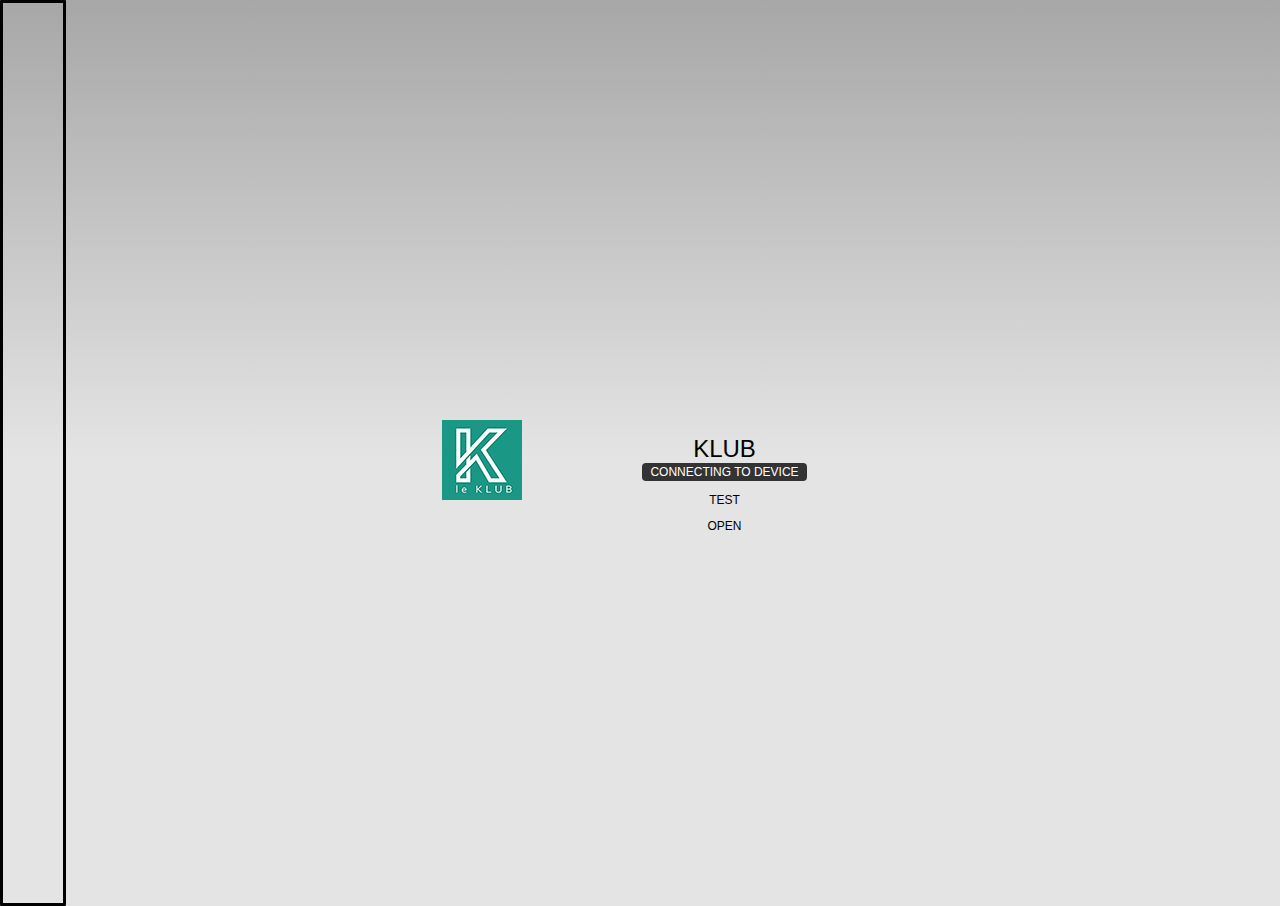
==== www/index.html @ 54ad3169 "initial commit" ====
<!DOCTYPE html>
<!--
    Copyright (c) 2012-2016 Adobe Systems Incorporated. All rights reserved.

    Licensed to the Apache Software Foundation (ASF) under one
    or more contributor license agreements.  See the NOTICE file
    distributed with this work for additional information
    regarding copyright ownership.  The ASF licenses this file
    to you under the Apache License, Version 2.0 (the
    "License"); you may not use this file except in compliance
    with the License.  You may obtain a copy of the License at

    http://www.apache.org/licenses/LICENSE-2.0

    Unless required by applicable law or agreed to in writing,
    software distributed under the License is distributed on an
    "AS IS" BASIS, WITHOUT WARRANTIES OR CONDITIONS OF ANY
     KIND, either express or implied.  See the License for the
    specific language governing permissions and limitations
    under the License.
-->
<html>

<head>
    <meta charset="utf-8" />
    <meta name="format-detection" content="telephone=no" />
    <meta name="msapplication-tap-highlight" content="no" />
    <meta name="viewport" content="user-scalable=no, initial-scale=1, maximum-scale=1, minimum-scale=1, width=device-width" />
    <!-- This is a wide open CSP declaration. To lock this down for production, see below. -->
    <meta http-equiv="Content-Security-Policy" content="default-src * 'unsafe-inline'; style-src 'self' 'unsafe-inline'; media-src *" />
    <!-- Good default declaration:
    * gap: is required only on iOS (when using UIWebView) and is needed for JS->native communication
    * https://ssl.gstatic.com is required only on Android and is needed for TalkBack to function properly
    * Disables use of eval() and inline scripts in order to mitigate risk of XSS vulnerabilities. To change this:
        * Enable inline JS: add 'unsafe-inline' to default-src
        * Enable eval(): add 'unsafe-eval' to default-src
    * Create your own at http://cspisawesome.com
    -->
    <!-- <meta http-equiv="Content-Security-Policy" content="default-src 'self' data: gap: 'unsafe-inline' https://ssl.gstatic.com; style-src 'self' 'unsafe-inline'; media-src *" /> -->

    <link rel="stylesheet" type="text/css" href="css/index.css" />
    <title>Hello World</title>
</head>

<body>
  <div id="mySidenav" class="sidenav">
    <a href="javascript:void(0)" class="closebtn" onclick="closeNav()">&times;</a>
    <a href="#">About</a>
    <a href="#">Services</a>
    <a href="#">Clients</a>
    <a href="#">Contact</a>
  </div>
  <div class="gesteDect" onswiperight="alert('test');">

  </div>
    <div class="app">
        <h1>Klub</h1>
        <div id="deviceready" class="blink">
            <p class="event listening">Connecting to Device</p>
            <p class="event received">Device is Ready</p>
        </div>
        <p id="geste">test</p>

        <!-- Use any element to open the sidenav -->
        <span onclick="openNav()">open</span>
    </div>
    <script type="text/javascript" src="cordova.js"></script>
    <script type="text/javascript" src="js/index.js"></script>
    <script type="text/javascript" src="js/Tocca.min.js"></script>
    <script type="text/javascript">
        app.initialize();
    </script>
</body>

</html>
---- www/css/index.css ----
/*
 * Licensed to the Apache Software Foundation (ASF) under one
 * or more contributor license agreements.  See the NOTICE file
 * distributed with this work for additional information
 * regarding copyright ownership.  The ASF licenses this file
 * to you under the Apache License, Version 2.0 (the
 * "License"); you may not use this file except in compliance
 * with the License.  You may obtain a copy of the License at
 *
 * http://www.apache.org/licenses/LICENSE-2.0
 *
 * Unless required by applicable law or agreed to in writing,
 * software distributed under the License is distributed on an
 * "AS IS" BASIS, WITHOUT WARRANTIES OR CONDITIONS OF ANY
 * KIND, either express or implied.  See the License for the
 * specific language governing permissions and limitations
 * under the License.
 */
* {
    -webkit-tap-highlight-color: rgba(0,0,0,0); /* make transparent link selection, adjust last value opacity 0 to 1.0 */
}

body {
    -webkit-touch-callout: none;                /* prevent callout to copy image, etc when tap to hold */
    -webkit-text-size-adjust: none;             /* prevent webkit from resizing text to fit */
    -webkit-user-select: none;                  /* prevent copy paste, to allow, change 'none' to 'text' */
    background-color:#E4E4E4;
    background-image:linear-gradient(top, #A7A7A7 0%, #E4E4E4 51%);
    background-image:-webkit-linear-gradient(top, #A7A7A7 0%, #E4E4E4 51%);
    background-image:-ms-linear-gradient(top, #A7A7A7 0%, #E4E4E4 51%);
    background-image:-webkit-gradient(
        linear,
        left top,
        left bottom,
        color-stop(0, #A7A7A7),
        color-stop(0.51, #E4E4E4)
    );
    background-attachment:fixed;
    font-family:'HelveticaNeue-Light', 'HelveticaNeue', Helvetica, Arial, sans-serif;
    font-size:12px;
    height:100%;
    margin:0px;
    padding:0px;
    text-transform:uppercase;
    width:100%;
}

/* Portrait layout (default) */
.app {
    background:url(../img/logo.png) no-repeat center top; /* 170px x 200px */
    position:absolute;             /* position in the center of the screen */
    left:50%;
    top:50%;
    height:50px;                   /* text area height */
    width:225px;                   /* text area width */
    text-align:center;
    padding:180px 0px 0px 0px;     /* image height is 200px (bottom 20px are overlapped with text) */
    margin:-115px 0px 0px -112px;  /* offset vertical: half of image height and text area height */
                                   /* offset horizontal: half of text area width */
}

/* Landscape layout (with min-width) */
@media screen and (min-aspect-ratio: 1/1) and (min-width:400px) {
    .app {
        background-position:left center;
        padding:75px 0px 75px 170px;  /* padding-top + padding-bottom + text area = image height */
        margin:-90px 0px 0px -198px;  /* offset vertical: half of image height */
                                      /* offset horizontal: half of image width and text area width */
    }
}

h1 {
    font-size:24px;
    font-weight:normal;
    margin:0px;
    overflow:visible;
    padding:0px;
    text-align:center;
}

.event {
    border-radius:4px;
    -webkit-border-radius:4px;
    color:#FFFFFF;
    font-size:12px;
    margin:0px 30px;
    padding:2px 0px;
}

.event.listening {
    background-color:#333333;
    display:block;
}

.event.received {
    background-color:#4B946A;
    display:none;
}

@keyframes fade {
    from { opacity: 1.0; }
    50% { opacity: 0.4; }
    to { opacity: 1.0; }
}

@-webkit-keyframes fade {
    from { opacity: 1.0; }
    50% { opacity: 0.4; }
    to { opacity: 1.0; }
}

.blink {
    animation:fade 3000ms infinite;
    -webkit-animation:fade 3000ms infinite;
}

/* The side navigation menu */
.sidenav {
  height: 100%; /* 100% Full-height */
  width: 0; /* 0 width - change this with JavaScript */
  position: fixed; /* Stay in place */
  z-index: 1; /* Stay on top */
  top: 0; /* Stay at the top */
  left: 0;
  background-color: #111; /* Black*/
  overflow-x: hidden; /* Disable horizontal scroll */
  padding-top: 60px; /* Place content 60px from the top */
  transition: 0.5s; /* 0.5 second transition effect to slide in the sidenav */
}

/* The navigation menu links */
.sidenav a {
  padding: 8px 8px 8px 32px;
  text-decoration: none;
  font-size: 25px;
  color: #818181;
  display: block;
  transition: 0.3s;
}

/* When you mouse over the navigation links, change their color */
.sidenav a:hover {
  color: #f1f1f1;
}

/* Position and style the close button (top right corner) */
.sidenav .closebtn {
  position: absolute;
  top: 0;
  right: 25px;
  font-size: 36px;
  margin-left: 50px;
}

/* Style page content - use this if you want to push the page content to the right when you open the side navigation */
#main {
  transition: margin-left .5s;
  padding: 20px;
}

/* On smaller screens, where height is less than 450px, change the style of the sidenav (less padding and a smaller font size) */
@media screen and (max-height: 450px) {
  .sidenav {padding-top: 15px;}
  .sidenav a {font-size: 18px;}
}

.gesteDect{
  position: absolute;
  border-radius: 1px;
  border-color: black;
  border-style: solid;
  width: 60px;
  height: 100%;
}
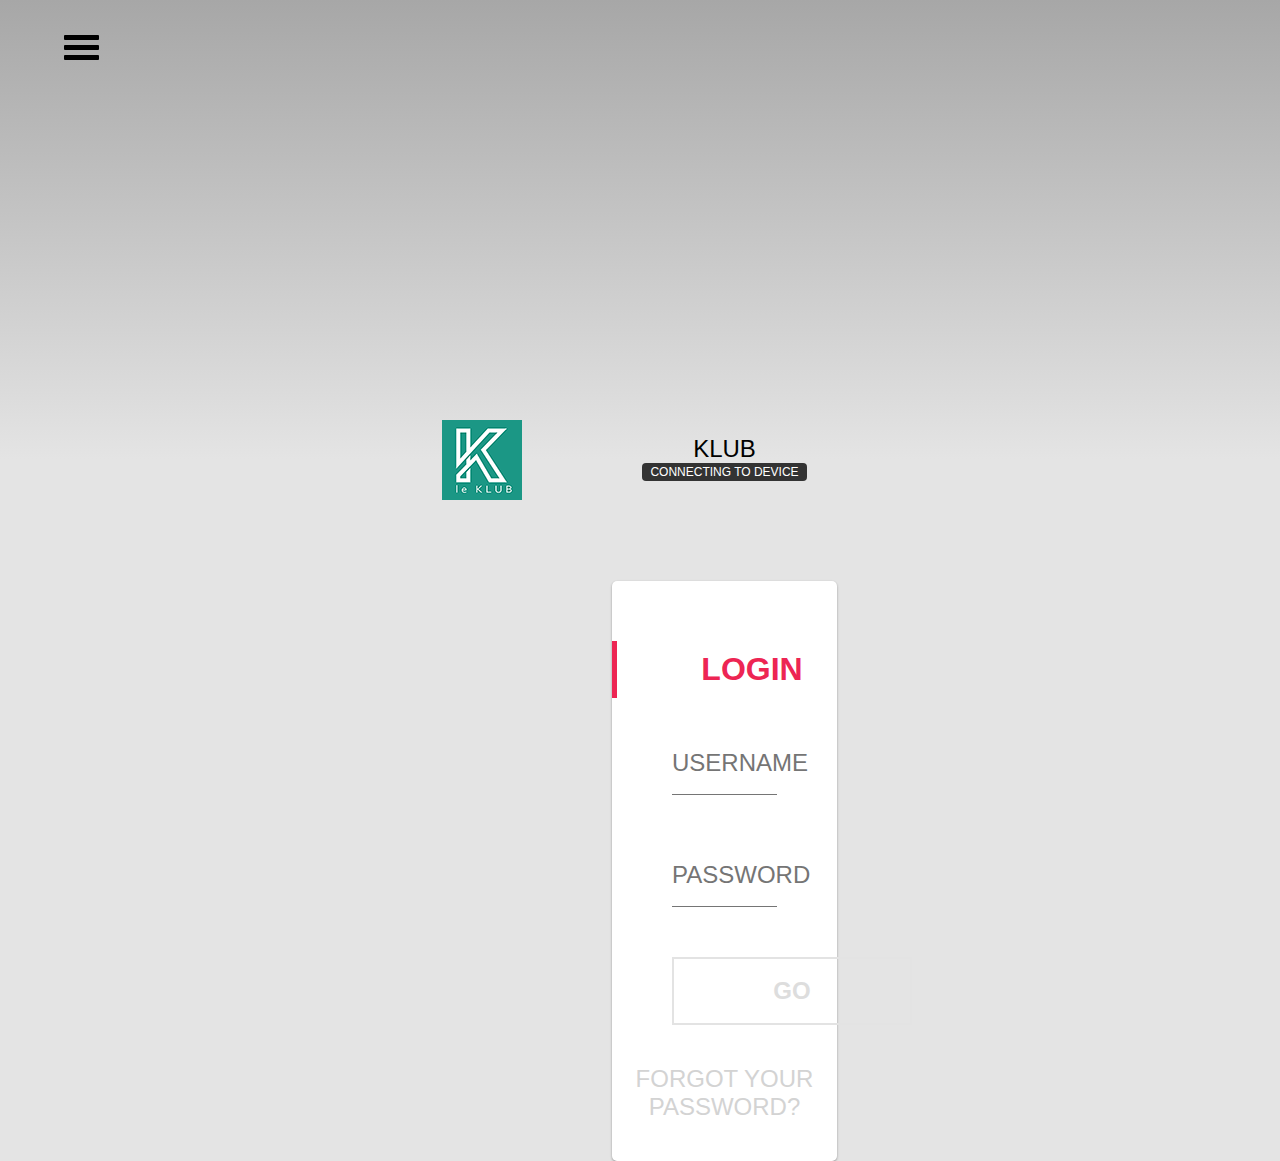
==== commit 3f684cbe: "adding login and qr[generation]" ====
--- a/www/index.html
+++ b/www/index.html
@@ -39,34 +39,60 @@
     <!-- <meta http-equiv="Content-Security-Policy" content="default-src 'self' data: gap: 'unsafe-inline' https://ssl.gstatic.com; style-src 'self' 'unsafe-inline'; media-src *" /> -->
 
     <link rel="stylesheet" type="text/css" href="css/index.css" />
+    <link rel="stylesheet" type="text/css" href="css/form.css" />
     <title>Hello World</title>
 </head>
 
 <body>
+
+
   <div id="mySidenav" class="sidenav">
     <a href="javascript:void(0)" class="closebtn" onclick="closeNav()">&times;</a>
     <a href="#">About</a>
-    <a href="#">Services</a>
+    <a href="#" onclick="openLoginForm()">connexion</a>
     <a href="#">Clients</a>
     <a href="#">Contact</a>
   </div>
-  <div class="gesteDect" onswiperight="alert('test');">
 
   </div>
+  <a id="nav-toggle" href="#" onclick="openNav();"><span></span></a>
     <div class="app">
         <h1>Klub</h1>
         <div id="deviceready" class="blink">
             <p class="event listening">Connecting to Device</p>
             <p class="event received">Device is Ready</p>
         </div>
-        <p id="geste">test</p>
+        <div class="container">
 
         <!-- Use any element to open the sidenav -->
-        <span onclick="openNav()">open</span>
-    </div>
+      </div>
+      <div id="mySidenav" class="sidenav">
+        <a href="javascript:void(0)" class="closebtn" onclick="closeNav()">&times;</a>
+        <a href="#">Connexion</a>
+        <a href="#">Info</a>
+      </div>
+      <div class="card">
+        <h1 class="title">Login</h1>
+        <form>
+          <div class="input-container">
+            <input type="#{type}" id="#{label}" required="required"/>
+            <label for="#{label}">Username</label>
+            <div class="bar"></div>
+          </div>
+          <div class="input-container">
+            <input type="#{type}" id="#{label}" required="required"/>
+            <label for="#{label}">Password</label>
+            <div class="bar"></div>
+          </div>
+          <div class="button-container">
+            <button><span>Go</span></button>
+          </div>
+          <div class="footer"><a href="#">Forgot your password?</a></div>
+        </form>
+      </div>
+      <script src="https://code.jquery.com/jquery-3.4.1.slim.js"></script>
     <script type="text/javascript" src="cordova.js"></script>
     <script type="text/javascript" src="js/index.js"></script>
-    <script type="text/javascript" src="js/Tocca.min.js"></script>
     <script type="text/javascript">
         app.initialize();
     </script>
--- a/www/css/index.css
+++ b/www/css/index.css
@@ -153,7 +153,7 @@
 }
 
 /* Style page content - use this if you want to push the page content to the right when you open the side navigation */
-#main {
+#app {
   transition: margin-left .5s;
   padding: 20px;
 }
@@ -164,11 +164,24 @@
   .sidenav a {font-size: 18px;}
 }
 
-.gesteDect{
+
+#nav-toggle span { position: relative; left: 5%; top: 5%; }
+
+#nav-toggle span, 
+#nav-toggle span:before,
+#nav-toggle span:after {
+  cursor: pointer;
+  border-radius: 1px;
+  height: 5px;
+  width: 35px;
+  background: Black;
   position: absolute;
-  border-radius: 1px;
-  border-color: black;
-  border-style: solid;
-  width: 60px;
-  height: 100%;
+  display: block;
+  content: '';
 }
+#nav-toggle span:before {
+  top: -10px;
+}
+#nav-toggle span:after {
+  bottom: -10px; 
+}
--- a/www/css/form.css
+++ b/www/css/form.css
@@ -0,0 +1,416 @@
+/* Pen Title */
+.pen-title {
+  padding: 50px 0;
+  text-align: center;
+  letter-spacing: 2px;
+}
+.pen-title h1 {
+  margin: 0 0 20px;
+  font-size: 48px;
+  font-weight: 300;
+}
+.pen-title span {
+  font-size: 12px;
+}
+.pen-title span .fa {
+  color: #ed2553;
+}
+.pen-title span a {
+  color: #ed2553;
+  font-weight: 600;
+  text-decoration: none;
+}
+
+/* Rerun */
+.rerun {
+  margin: 0 0 30px;
+  text-align: center;
+}
+.rerun a {
+  cursor: pointer;
+  display: inline-block;
+  background: #ed2553;
+  border-radius: 3px;
+  box-shadow: 0 1px 3px rgba(0, 0, 0, 0.12), 0 1px 2px rgba(0, 0, 0, 0.24);
+  padding: 10px 20px;
+  color: #ffffff;
+  text-decoration: none;
+  transition: 0.3s ease;
+}
+.rerun a:hover {
+  box-shadow: 0 3px 6px rgba(0, 0, 0, 0.16), 0 3px 6px rgba(0, 0, 0, 0.23);
+}
+
+/* Scroll To Bottom */
+#codepen, #portfolio {
+  position: fixed;
+  bottom: 30px;
+  right: 30px;
+  background: #363636;
+  width: 56px;
+  height: 56px;
+  border-radius: 100%;
+  box-shadow: 0 1px 3px rgba(0, 0, 0, 0.12), 0 1px 2px rgba(0, 0, 0, 0.24);
+  transition: 0.3s ease;
+  color: #ffffff;
+  text-align: center;
+}
+#codepen i, #portfolio i {
+  line-height: 56px;
+}
+#codepen:hover, #portfolio:hover {
+  box-shadow: 0 10px 20px rgba(0, 0, 0, 0.19), 0 6px 6px rgba(0, 0, 0, 0.23);
+}
+
+/* CodePen */
+#portfolio {
+  bottom: 96px;
+  right: 36px;
+  background: #ed2553;
+  width: 44px;
+  height: 44px;
+  -webkit-animation: buttonFadeInUp 1s ease;
+  animation: buttonFadeInUp 1s ease;
+}
+#portfolio i {
+  line-height: 44px;
+}
+
+/* Container */
+.container {
+  position: relative;
+  max-width: 460px;
+  width: 100%;
+  margin: 0 auto 100px;
+}
+.container.active .card:first-child {
+  background: #f2f2f2;
+  margin: 0 15px;
+}
+.container.active .card:nth-child(2) {
+  background: #fafafa;
+  margin: 0 10px;
+}
+.container.active .card.alt {
+  top: 20px;
+  right: 0;
+  width: 100%;
+  min-width: 100%;
+  height: auto;
+  border-radius: 5px;
+  padding: 60px 0 40px;
+  overflow: hidden;
+}
+.container.active .card.alt .toggle {
+  position: absolute;
+  top: 40px;
+  right: -70px;
+  box-shadow: none;
+  -webkit-transform: scale(10);
+  transform: scale(10);
+  transition: -webkit-transform .3s ease;
+  transition: transform .3s ease;
+  transition: transform .3s ease, -webkit-transform .3s ease;
+}
+.container.active .card.alt .toggle:before {
+  content: '';
+}
+.container.active .card.alt .title,
+.container.active .card.alt .input-container,
+.container.active .card.alt .button-container {
+  left: 0;
+  opacity: 1;
+  visibility: visible;
+  transition: .3s ease;
+}
+.container.active .card.alt .title {
+  transition-delay: .3s;
+}
+.container.active .card.alt .input-container {
+  transition-delay: .4s;
+}
+.container.active .card.alt .input-container:nth-child(2) {
+  transition-delay: .5s;
+}
+.container.active .card.alt .input-container:nth-child(3) {
+  transition-delay: .6s;
+}
+.container.active .card.alt .button-container {
+  transition-delay: .7s;
+}
+
+/* Card */
+.card {
+  position: relative;
+  background: #ffffff;
+  border-radius: 5px;
+  padding: 60px 0 40px 0;
+  box-sizing: border-box;
+  box-shadow: 0 1px 3px rgba(0, 0, 0, 0.12), 0 1px 2px rgba(0, 0, 0, 0.24);
+  transition: .3s ease;
+  /* Title */
+  /* Inputs */
+  /* Button */
+  /* Footer */
+  /* Alt Card */
+}
+.card:first-child {
+  background: #fafafa;
+  height: 10px;
+  border-radius: 5px 5px 0 0;
+  margin: 0 10px;
+  padding: 0;
+}
+.card .title {
+  position: relative;
+  z-index: 1;
+  border-left: 5px solid #ed2553;
+  margin: 0 0 35px;
+  padding: 10px 0 10px 50px;
+  color: #ed2553;
+  font-size: 32px;
+  font-weight: 600;
+  text-transform: uppercase;
+}
+.card .input-container {
+  position: relative;
+  margin: 0 60px 50px;
+}
+.card .input-container input {
+  outline: none;
+  z-index: 1;
+  position: relative;
+  background: none;
+  width: 100%;
+  height: 60px;
+  border: 0;
+  color: #212121;
+  font-size: 24px;
+  font-weight: 400;
+}
+.card .input-container input:focus ~ label {
+  color: #9d9d9d;
+  -webkit-transform: translate(-12%, -50%) scale(0.75);
+          transform: translate(-12%, -50%) scale(0.75);
+}
+.card .input-container input:focus ~ .bar:before, .card .input-container input:focus ~ .bar:after {
+  width: 50%;
+}
+.card .input-container input:valid ~ label {
+  color: #9d9d9d;
+  -webkit-transform: translate(-12%, -50%) scale(0.75);
+          transform: translate(-12%, -50%) scale(0.75);
+}
+.card .input-container label {
+  position: absolute;
+  top: 0;
+  left: 0;
+  color: #757575;
+  font-size: 24px;
+  font-weight: 300;
+  line-height: 60px;
+  transition: 0.2s ease;
+}
+.card .input-container .bar {
+  position: absolute;
+  left: 0;
+  bottom: 0;
+  background: #757575;
+  width: 100%;
+  height: 1px;
+}
+.card .input-container .bar:before, .card .input-container .bar:after {
+  content: '';
+  position: absolute;
+  background: #ed2553;
+  width: 0;
+  height: 2px;
+  transition: .2s ease;
+}
+.card .input-container .bar:before {
+  left: 50%;
+}
+.card .input-container .bar:after {
+  right: 50%;
+}
+.card .button-container {
+  margin: 0 60px;
+  text-align: center;
+}
+.card .button-container button {
+  outline: 0;
+  cursor: pointer;
+  position: relative;
+  display: inline-block;
+  background: 0;
+  width: 240px;
+  border: 2px solid #e3e3e3;
+  padding: 20px 0;
+  font-size: 24px;
+  font-weight: 600;
+  line-height: 1;
+  text-transform: uppercase;
+  overflow: hidden;
+  transition: .3s ease;
+}
+.card .button-container button span {
+  position: relative;
+  z-index: 1;
+  color: #ddd;
+  transition: .3s ease;
+}
+.card .button-container button:before {
+  content: '';
+  position: absolute;
+  top: 50%;
+  left: 50%;
+  display: block;
+  background: #ed2553;
+  width: 30px;
+  height: 30px;
+  border-radius: 100%;
+  margin: -15px 0 0 -15px;
+  opacity: 0;
+  transition: .3s ease;
+}
+.card .button-container button:hover, .card .button-container button:active, .card .button-container button:focus {
+  border-color: #ed2553;
+}
+.card .button-container button:hover span, .card .button-container button:active span, .card .button-container button:focus span {
+  color: #ed2553;
+}
+.card .button-container button:active span, .card .button-container button:focus span {
+  color: #ffffff;
+}
+.card .button-container button:active:before, .card .button-container button:focus:before {
+  opacity: 1;
+  -webkit-transform: scale(10);
+  transform: scale(10);
+}
+.card .footer {
+  margin: 40px 0 0;
+  color: #d3d3d3;
+  font-size: 24px;
+  font-weight: 300;
+  text-align: center;
+}
+.card .footer a {
+  color: inherit;
+  text-decoration: none;
+  transition: .3s ease;
+}
+.card .footer a:hover {
+  color: #bababa;
+}
+.card.alt {
+  position: absolute;
+  top: 40px;
+  right: -70px;
+  z-index: 10;
+  width: 140px;
+  height: 140px;
+  background: none;
+  border-radius: 100%;
+  box-shadow: none;
+  padding: 0;
+  transition: .3s ease;
+  /* Toggle */
+  /* Title */
+  /* Input */
+  /* Button */
+}
+.card.alt .toggle {
+  position: relative;
+  background: #ed2553;
+  width: 140px;
+  height: 140px;
+  border-radius: 100%;
+  box-shadow: 0 1px 3px rgba(0, 0, 0, 0.12), 0 1px 2px rgba(0, 0, 0, 0.24);
+  color: #ffffff;
+  font-size: 58px;
+  line-height: 140px;
+  text-align: center;
+  cursor: pointer;
+}
+.card.alt .toggle:before {
+  content: '\f040';
+  display: inline-block;
+  font: normal normal normal 14px/1 FontAwesome;
+  font-size: inherit;
+  text-rendering: auto;
+  -webkit-font-smoothing: antialiased;
+  -moz-osx-font-smoothing: grayscale;
+  -webkit-transform: translate(0, 0);
+          transform: translate(0, 0);
+}
+.card.alt .title,
+.card.alt .input-container,
+.card.alt .button-container {
+  left: 100px;
+  opacity: 0;
+  visibility: hidden;
+}
+.card.alt .title {
+  position: relative;
+  border-color: #ffffff;
+  color: #ffffff;
+}
+.card.alt .title .close {
+  cursor: pointer;
+  position: absolute;
+  top: 0;
+  right: 60px;
+  display: inline;
+  color: #ffffff;
+  font-size: 58px;
+  font-weight: 400;
+}
+.card.alt .title .close:before {
+  content: '\00d7';
+}
+.card.alt .input-container input {
+  color: #ffffff;
+}
+.card.alt .input-container input:focus ~ label {
+  color: #ffffff;
+}
+.card.alt .input-container input:focus ~ .bar:before, .card.alt .input-container input:focus ~ .bar:after {
+  background: #ffffff;
+}
+.card.alt .input-container input:valid ~ label {
+  color: #ffffff;
+}
+.card.alt .input-container label {
+  color: rgba(255, 255, 255, 0.8);
+}
+.card.alt .input-container .bar {
+  background: rgba(255, 255, 255, 0.8);
+}
+.card.alt .button-container button {
+  width: 100%;
+  background: #ffffff;
+  border-color: #ffffff;
+}
+.card.alt .button-container button span {
+  color: #ed2553;
+}
+.card.alt .button-container button:hover {
+  background: rgba(255, 255, 255, 0.9);
+}
+.card.alt .button-container button:active:before, .card.alt .button-container button:focus:before {
+  display: none;
+}
+
+/* Keyframes */
+@-webkit-keyframes buttonFadeInUp {
+  0% {
+    bottom: 30px;
+    opacity: 0;
+  }
+}
+@keyframes buttonFadeInUp {
+  0% {
+    bottom: 30px;
+    opacity: 0;
+  }
+}
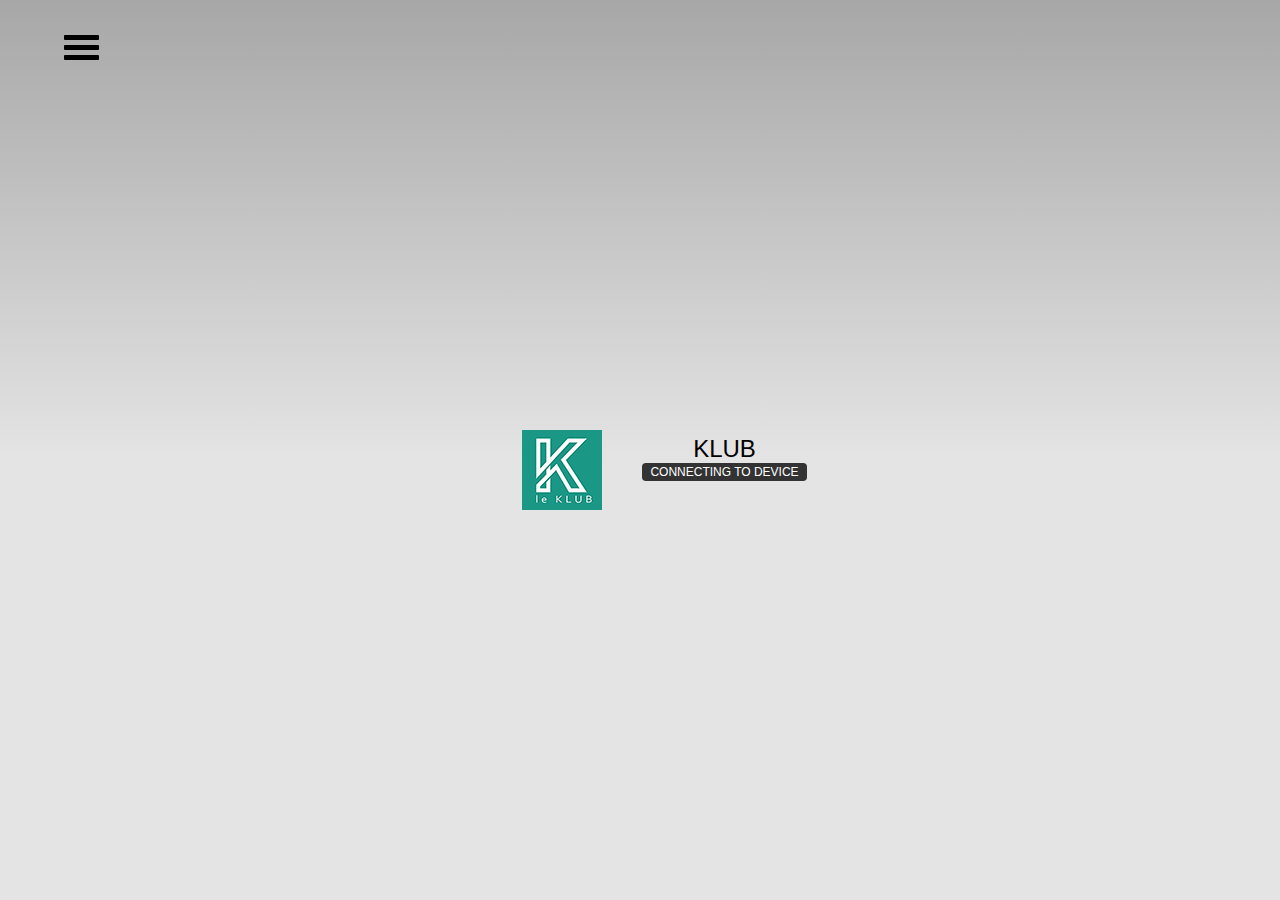
==== commit e54c1bcc: "adding login form and animate it" ====
--- a/www/index.html
+++ b/www/index.html
@@ -37,7 +37,6 @@
     * Create your own at http://cspisawesome.com
     -->
     <!-- <meta http-equiv="Content-Security-Policy" content="default-src 'self' data: gap: 'unsafe-inline' https://ssl.gstatic.com; style-src 'self' 'unsafe-inline'; media-src *" /> -->
-
     <link rel="stylesheet" type="text/css" href="css/index.css" />
     <link rel="stylesheet" type="text/css" href="css/form.css" />
     <title>Hello World</title>
@@ -45,52 +44,50 @@
 
 <body>
 
-
-  <div id="mySidenav" class="sidenav">
-    <a href="javascript:void(0)" class="closebtn" onclick="closeNav()">&times;</a>
-    <a href="#">About</a>
-    <a href="#" onclick="openLoginForm()">connexion</a>
-    <a href="#">Clients</a>
-    <a href="#">Contact</a>
-  </div>
-
-  </div>
   <a id="nav-toggle" href="#" onclick="openNav();"><span></span></a>
     <div class="app">
+      <img src="img/logo.png" class="logo"></img>
         <h1>Klub</h1>
         <div id="deviceready" class="blink">
             <p class="event listening">Connecting to Device</p>
             <p class="event received">Device is Ready</p>
         </div>
         <div class="container">
-
+          <div id="mySidenav" class="sidenav">
+            <a href="javascript:void(0)" class="closebtn" onclick="closeNav()">&times;</a>
+            <a href="index.html" class="nav-active"><i class="fa fa-home" aria-hidden="true"></i> Home</a>
+            <a href="#" class="connect_show">Connexion</a>
+            <a href="spec.html">Info Spec</a>
+          </div>
         <!-- Use any element to open the sidenav -->
       </div>
-      <div id="mySidenav" class="sidenav">
-        <a href="javascript:void(0)" class="closebtn" onclick="closeNav()">&times;</a>
-        <a href="#">Connexion</a>
-        <a href="#">Info</a>
+
+
+
+  <div class="login-modal">
+    <span class="close_login">&times;</span>
+    <h1>Connexion</h1>
+    <h2 id="debug">To continue, please enter your credentials below.</h2>
+    <form id="login" method="post" action="http://172.31.240.194/klub/php/connexion.php">
+      <div class="group">
+        <input name="user" type="text"required></span><span class="bar"></span>
+        <label>username</label>
       </div>
-      <div class="card">
-        <h1 class="title">Login</h1>
-        <form>
-          <div class="input-container">
-            <input type="#{type}" id="#{label}" required="required"/>
-            <label for="#{label}">Username</label>
-            <div class="bar"></div>
-          </div>
-          <div class="input-container">
-            <input type="#{type}" id="#{label}" required="required"/>
-            <label for="#{label}">Password</label>
-            <div class="bar"></div>
-          </div>
-          <div class="button-container">
-            <button><span>Go</span></button>
-          </div>
-          <div class="footer"><a href="#">Forgot your password?</a></div>
-        </form>
+      <div class="group">
+        <input type="password" name="pass" required></span><span class="bar"></span>
+        <label>Password</label>
       </div>
-      <script src="https://code.jquery.com/jquery-3.4.1.slim.js"></script>
+      <button type="submit" class="button buttonBlue" id="login_btn">Login
+        <div class="ripples buttonRipples">
+          <span class="ripplesCircle"></span>
+        </div>
+    </button>
+  </form>
+</div>
+
+</div>
+
+    <script src="https://cdnjs.cloudflare.com/ajax/libs/jquery/2.1.3/jquery.min.js" charset="utf-8"></script>
     <script type="text/javascript" src="cordova.js"></script>
     <script type="text/javascript" src="js/index.js"></script>
     <script type="text/javascript">
--- a/www/css/index.css
+++ b/www/css/index.css
@@ -45,9 +45,14 @@
     width:100%;
 }
 
+.logo{
+  position: absolute;
+  top: 70px;
+  left: 80px;
+}
+
 /* Portrait layout (default) */
 .app {
-    background:url(../img/logo.png) no-repeat center top; /* 170px x 200px */
     position:absolute;             /* position in the center of the screen */
     left:50%;
     top:50%;
@@ -158,6 +163,11 @@
   padding: 20px;
 }
 
+.nav-active {
+  background-color: #6c6c6c;
+  color:#ffffff;
+}
+
 /* On smaller screens, where height is less than 450px, change the style of the sidenav (less padding and a smaller font size) */
 @media screen and (max-height: 450px) {
   .sidenav {padding-top: 15px;}
@@ -167,7 +177,7 @@
 
 #nav-toggle span { position: relative; left: 5%; top: 5%; }
 
-#nav-toggle span, 
+#nav-toggle span,
 #nav-toggle span:before,
 #nav-toggle span:after {
   cursor: pointer;
@@ -183,5 +193,5 @@
   top: -10px;
 }
 #nav-toggle span:after {
-  bottom: -10px; 
+  bottom: -10px;
 }
--- a/www/css/form.css
+++ b/www/css/form.css
@@ -1,416 +1,272 @@
-/* Pen Title */
-.pen-title {
-  padding: 50px 0;
+/* global */
+/*
+* {
+  box-sizing:border-box;
+}
+
+body {
+	font-family: Roboto, sans-serif;
+	background: #eee;
+  -webkit-font-smoothing: antialiased;
+  margin: 0;
+  padding: 0;
+}
+
+*/
+/* open modal */
+
+.openb {
+  float: right;
+  margin: 20px;
+}
+
+
+/* Modal overlay */
+
+.login-modal-overlay {
+  position: fixed;
+  width: 100%;
+  height: 100%;
+  background: rgba(0, 0, 0, 0.5);
+  display: none;
+}
+
+
+/* modal */
+
+.login-modal {
+  display: none;
+  background: #fff;
+  max-width: 480px;
+  width: 100%;
+  height: 390px;
+  position: absolute;
+  top: 0;
+  bottom: 0;
+  right: 0;
+  left: 0;
+  margin: auto;
+  margin-left: -10%;
+  -webkit-box-shadow: 0 -2px 25px 0 rgba(0, 0, 0, 0.15), 0 13px 25px 0 rgba(0, 0, 0, 0.3);
+  border-radius: 2px;
+  padding: 30px;
+}
+
+
+/* general styles */
+
+.login-modal h1 {
+  padding-top: 0;
+  margin: 0;
+  font-size: 18px;
+  color: #333;
+  padding-bottom: 10px;
+}
+
+.login-modal h2 {
+  font-size: 15px;
+  font-weight: 400;
+  line-height: 26px;
+  color: #757575;
+  font-feature-settings: "kern" 1;
+  font-kerning: normal;
+  hyphens: auto;
+  padding-bottom: 30px;
+}
+
+
+/* form & imputs */
+
+.login-modal .group {
+	position: relative;
+	margin-bottom: 45px;
+}
+
+.login-modal input {
+	font-size: 18px;
+	padding: 10px 10px 10px 5px;
+	-webkit-appearance: none;
+	display: block;
+	background: transparent;
+	color: #636363;
+	width: 100%;
+	border: none;
+	border-radius: 0;
+	border-bottom: 1px solid #cdcdcd;
+}
+
+.login-modal input:focus {
+  outline: none;
+}
+
+
+/* Label */
+
+.login-modal label {
+	color: #999;
+	font-size: 18px;
+	font-weight: normal;
+	position: absolute;
+	pointer-events: none;
+	left: 5px;
+	top: 10px;
+	transition: all 0.2s ease;
+}
+
+
+/* active */
+
+.login-modal input:focus ~ label,
+.login-modal input.used ~ label {
+	top: -20px;
+  transform: scale(.75);
+  left: -4px;
+	color: #00A0E3;
+}
+
+
+/* Underline */
+
+.login-modal .bar {
+	position: relative;
+	display: block;
+	width: 100%;
+}
+
+.login-modal .bar:before,
+.login-modal .bar:after {
+	content: '';
+	height: 2px;
+	width: 0;
+	bottom: 1px;
+	position: absolute;
+	background: #00A0E3;
+  -webkit-transition: all 0.2s ease;
+  -moz-transition: all 0.2s ease;
+  -ms-transition: all 0.2s ease;
+  -o-transition: all 0.2s ease;
+  transition: all 0.2s ease;
+}
+
+.login-modal .bar:before {
+  left: 50%;
+}
+
+.login-modal .bar:after {
+  right: 50%;
+}
+
+
+/* active */
+
+.login-modal input:focus ~ .bar:before,
+.login-modal input:focus ~ .bar:after {
+  width: 50%;
+}
+
+
+/* Button */
+
+.button {
+  position: relative;
+  display: inline-block;
+  padding: 0 24px;
+  height: 38px;
+  color: #fff;
+  text-transform: uppercase;
+  font-size: 14px;
+  font-weight: 700;
+  line-height: 38px;
+  -webkit-font-smoothing: antialiased;
   text-align: center;
-  letter-spacing: 2px;
-}
-.pen-title h1 {
-  margin: 0 0 20px;
-  font-size: 48px;
-  font-weight: 300;
-}
-.pen-title span {
-  font-size: 12px;
-}
-.pen-title span .fa {
-  color: #ed2553;
-}
-.pen-title span a {
-  color: #ed2553;
-  font-weight: 600;
-  text-decoration: none;
-}
-
-/* Rerun */
-.rerun {
-  margin: 0 0 30px;
-  text-align: center;
-}
-.rerun a {
+  letter-spacing: 1px;
+  background: transparent;
+  border: 0;
   cursor: pointer;
-  display: inline-block;
-  background: #ed2553;
+  -webkit-transition: all 0.15s ease;
+  -moz-transition: all 0.15s ease;
+  -ms-transition: all 0.15s ease;
+  -o-transition: all 0.15s ease;
+  transition: all 0.15s ease;
   border-radius: 3px;
-  box-shadow: 0 1px 3px rgba(0, 0, 0, 0.12), 0 1px 2px rgba(0, 0, 0, 0.24);
-  padding: 10px 20px;
-  color: #ffffff;
-  text-decoration: none;
-  transition: 0.3s ease;
-}
-.rerun a:hover {
-  box-shadow: 0 3px 6px rgba(0, 0, 0, 0.16), 0 3px 6px rgba(0, 0, 0, 0.23);
-}
-
-/* Scroll To Bottom */
-#codepen, #portfolio {
-  position: fixed;
-  bottom: 30px;
-  right: 30px;
-  background: #363636;
-  width: 56px;
-  height: 56px;
-  border-radius: 100%;
-  box-shadow: 0 1px 3px rgba(0, 0, 0, 0.12), 0 1px 2px rgba(0, 0, 0, 0.24);
-  transition: 0.3s ease;
-  color: #ffffff;
-  text-align: center;
-}
-#codepen i, #portfolio i {
-  line-height: 56px;
-}
-#codepen:hover, #portfolio:hover {
-  box-shadow: 0 10px 20px rgba(0, 0, 0, 0.19), 0 6px 6px rgba(0, 0, 0, 0.23);
-}
-
-/* CodePen */
-#portfolio {
-  bottom: 96px;
-  right: 36px;
-  background: #ed2553;
-  width: 44px;
-  height: 44px;
-  -webkit-animation: buttonFadeInUp 1s ease;
-  animation: buttonFadeInUp 1s ease;
-}
-#portfolio i {
-  line-height: 44px;
-}
-
-/* Container */
-.container {
-  position: relative;
-  max-width: 460px;
-  width: 100%;
-  margin: 0 auto 100px;
-}
-.container.active .card:first-child {
-  background: #f2f2f2;
-  margin: 0 15px;
-}
-.container.active .card:nth-child(2) {
-  background: #fafafa;
-  margin: 0 10px;
-}
-.container.active .card.alt {
-  top: 20px;
-  right: 0;
-  width: 100%;
-  min-width: 100%;
-  height: auto;
-  border-radius: 5px;
-  padding: 60px 0 40px;
-  overflow: hidden;
-}
-.container.active .card.alt .toggle {
-  position: absolute;
-  top: 40px;
-  right: -70px;
-  box-shadow: none;
-  -webkit-transform: scale(10);
-  transform: scale(10);
-  transition: -webkit-transform .3s ease;
-  transition: transform .3s ease;
-  transition: transform .3s ease, -webkit-transform .3s ease;
-}
-.container.active .card.alt .toggle:before {
-  content: '';
-}
-.container.active .card.alt .title,
-.container.active .card.alt .input-container,
-.container.active .card.alt .button-container {
-  left: 0;
-  opacity: 1;
-  visibility: visible;
-  transition: .3s ease;
-}
-.container.active .card.alt .title {
-  transition-delay: .3s;
-}
-.container.active .card.alt .input-container {
-  transition-delay: .4s;
-}
-.container.active .card.alt .input-container:nth-child(2) {
-  transition-delay: .5s;
-}
-.container.active .card.alt .input-container:nth-child(3) {
-  transition-delay: .6s;
-}
-.container.active .card.alt .button-container {
-  transition-delay: .7s;
-}
-
-/* Card */
-.card {
-  position: relative;
-  background: #ffffff;
-  border-radius: 5px;
-  padding: 60px 0 40px 0;
-  box-sizing: border-box;
-  box-shadow: 0 1px 3px rgba(0, 0, 0, 0.12), 0 1px 2px rgba(0, 0, 0, 0.24);
-  transition: .3s ease;
-  /* Title */
-  /* Inputs */
-  /* Button */
-  /* Footer */
-  /* Alt Card */
-}
-.card:first-child {
-  background: #fafafa;
-  height: 10px;
-  border-radius: 5px 5px 0 0;
-  margin: 0 10px;
-  padding: 0;
-}
-.card .title {
-  position: relative;
-  z-index: 1;
-  border-left: 5px solid #ed2553;
-  margin: 0 0 35px;
-  padding: 10px 0 10px 50px;
-  color: #ed2553;
-  font-size: 32px;
-  font-weight: 600;
-  text-transform: uppercase;
-}
-.card .input-container {
-  position: relative;
-  margin: 0 60px 50px;
-}
-.card .input-container input {
-  outline: none;
-  z-index: 1;
-  position: relative;
-  background: none;
-  width: 100%;
-  height: 60px;
-  border: 0;
-  color: #212121;
-  font-size: 24px;
-  font-weight: 400;
-}
-.card .input-container input:focus ~ label {
-  color: #9d9d9d;
-  -webkit-transform: translate(-12%, -50%) scale(0.75);
-          transform: translate(-12%, -50%) scale(0.75);
-}
-.card .input-container input:focus ~ .bar:before, .card .input-container input:focus ~ .bar:after {
-  width: 50%;
-}
-.card .input-container input:valid ~ label {
-  color: #9d9d9d;
-  -webkit-transform: translate(-12%, -50%) scale(0.75);
-          transform: translate(-12%, -50%) scale(0.75);
-}
-.card .input-container label {
+  box-shadow: 0 1px 0 rgba(0,0,0,0.05);
+}
+
+.button:focus {
+  outline: 0;
+}
+
+.button:hover {
+    background: #46ADD8;
+    box-shadow: inset 0 -2px 0 rgba(0,0,0,0.27);
+}
+
+
+/* Button modifiers */
+
+.buttonBlue {
+  background: #00A0E3;
+  text-shadow: 1px 1px 0 rgba(39, 110, 204, .5);
+}
+
+.buttonBlue:hover { background: #0092D0; }
+
+
+/* Ripples container */
+
+.ripples {
   position: absolute;
   top: 0;
   left: 0;
-  color: #757575;
-  font-size: 24px;
-  font-weight: 300;
-  line-height: 60px;
-  transition: 0.2s ease;
-}
-.card .input-container .bar {
-  position: absolute;
-  left: 0;
-  bottom: 0;
-  background: #757575;
   width: 100%;
-  height: 1px;
-}
-.card .input-container .bar:before, .card .input-container .bar:after {
-  content: '';
-  position: absolute;
-  background: #ed2553;
-  width: 0;
-  height: 2px;
-  transition: .2s ease;
-}
-.card .input-container .bar:before {
-  left: 50%;
-}
-.card .input-container .bar:after {
-  right: 50%;
-}
-.card .button-container {
-  margin: 0 60px;
-  text-align: center;
-}
-.card .button-container button {
-  outline: 0;
-  cursor: pointer;
-  position: relative;
-  display: inline-block;
-  background: 0;
-  width: 240px;
-  border: 2px solid #e3e3e3;
-  padding: 20px 0;
-  font-size: 24px;
-  font-weight: 600;
-  line-height: 1;
-  text-transform: uppercase;
+  height: 100%;
   overflow: hidden;
-  transition: .3s ease;
-}
-.card .button-container button span {
-  position: relative;
-  z-index: 1;
-  color: #ddd;
-  transition: .3s ease;
-}
-.card .button-container button:before {
-  content: '';
+  background: transparent;
+}
+
+
+/* Ripples circle */
+
+.ripplesCircle {
   position: absolute;
   top: 50%;
   left: 50%;
-  display: block;
-  background: #ed2553;
-  width: 30px;
-  height: 30px;
-  border-radius: 100%;
-  margin: -15px 0 0 -15px;
+  -moz-transform: translate(-50%, -50%);
+  -webkit-transform: translate(-50%, -50%);
+  -o-transform: translate(-50%, -50%);
+  -ms-transform: translate(-50%, -50%);
+  transform: translate(-50%, -50%);
   opacity: 0;
-  transition: .3s ease;
-}
-.card .button-container button:hover, .card .button-container button:active, .card .button-container button:focus {
-  border-color: #ed2553;
-}
-.card .button-container button:hover span, .card .button-container button:active span, .card .button-container button:focus span {
-  color: #ed2553;
-}
-.card .button-container button:active span, .card .button-container button:focus span {
-  color: #ffffff;
-}
-.card .button-container button:active:before, .card .button-container button:focus:before {
-  opacity: 1;
-  -webkit-transform: scale(10);
-  transform: scale(10);
-}
-.card .footer {
-  margin: 40px 0 0;
-  color: #d3d3d3;
-  font-size: 24px;
-  font-weight: 300;
-  text-align: center;
-}
-.card .footer a {
-  color: inherit;
-  text-decoration: none;
-  transition: .3s ease;
-}
-.card .footer a:hover {
-  color: #bababa;
-}
-.card.alt {
-  position: absolute;
-  top: 40px;
-  right: -70px;
-  z-index: 10;
-  width: 140px;
-  height: 140px;
-  background: none;
-  border-radius: 100%;
-  box-shadow: none;
-  padding: 0;
-  transition: .3s ease;
-  /* Toggle */
-  /* Title */
-  /* Input */
-  /* Button */
-}
-.card.alt .toggle {
-  position: relative;
-  background: #ed2553;
-  width: 140px;
-  height: 140px;
-  border-radius: 100%;
-  box-shadow: 0 1px 3px rgba(0, 0, 0, 0.12), 0 1px 2px rgba(0, 0, 0, 0.24);
-  color: #ffffff;
-  font-size: 58px;
-  line-height: 140px;
-  text-align: center;
-  cursor: pointer;
-}
-.card.alt .toggle:before {
-  content: '\f040';
-  display: inline-block;
-  font: normal normal normal 14px/1 FontAwesome;
-  font-size: inherit;
-  text-rendering: auto;
-  -webkit-font-smoothing: antialiased;
-  -moz-osx-font-smoothing: grayscale;
-  -webkit-transform: translate(0, 0);
-          transform: translate(0, 0);
-}
-.card.alt .title,
-.card.alt .input-container,
-.card.alt .button-container {
-  left: 100px;
-  opacity: 0;
-  visibility: hidden;
-}
-.card.alt .title {
-  position: relative;
-  border-color: #ffffff;
-  color: #ffffff;
-}
-.card.alt .title .close {
-  cursor: pointer;
-  position: absolute;
-  top: 0;
-  right: 60px;
-  display: inline;
-  color: #ffffff;
-  font-size: 58px;
-  font-weight: 400;
-}
-.card.alt .title .close:before {
-  content: '\00d7';
-}
-.card.alt .input-container input {
-  color: #ffffff;
-}
-.card.alt .input-container input:focus ~ label {
-  color: #ffffff;
-}
-.card.alt .input-container input:focus ~ .bar:before, .card.alt .input-container input:focus ~ .bar:after {
-  background: #ffffff;
-}
-.card.alt .input-container input:valid ~ label {
-  color: #ffffff;
-}
-.card.alt .input-container label {
-  color: rgba(255, 255, 255, 0.8);
-}
-.card.alt .input-container .bar {
-  background: rgba(255, 255, 255, 0.8);
-}
-.card.alt .button-container button {
-  width: 100%;
-  background: #ffffff;
-  border-color: #ffffff;
-}
-.card.alt .button-container button span {
-  color: #ed2553;
-}
-.card.alt .button-container button:hover {
-  background: rgba(255, 255, 255, 0.9);
-}
-.card.alt .button-container button:active:before, .card.alt .button-container button:focus:before {
-  display: none;
-}
-
-/* Keyframes */
-@-webkit-keyframes buttonFadeInUp {
-  0% {
-    bottom: 30px;
+  width: 0;
+  height: 0;
+  border-radius: 50%;
+  background: rgba(255, 255, 255, 0.25);
+}
+
+.ripples.is-active .ripplesCircle {
+  animation: ripples .4s ease-in;
+}
+
+
+/* Ripples animation */
+
+@keyframes ripples {
+  0% { opacity: 0; }
+
+  25% { opacity: 1; }
+
+  100% {
+    width: 200%;
+    padding-bottom: 200%;
     opacity: 0;
   }
 }
-@keyframes buttonFadeInUp {
-  0% {
-    bottom: 30px;
-    opacity: 0;
-  }
-}
+
+
+.close_login{
+  position: absolute;
+  top: 0;
+  right: 25px;
+  font-size: 36px;
+  margin-left: 50px;
+}
